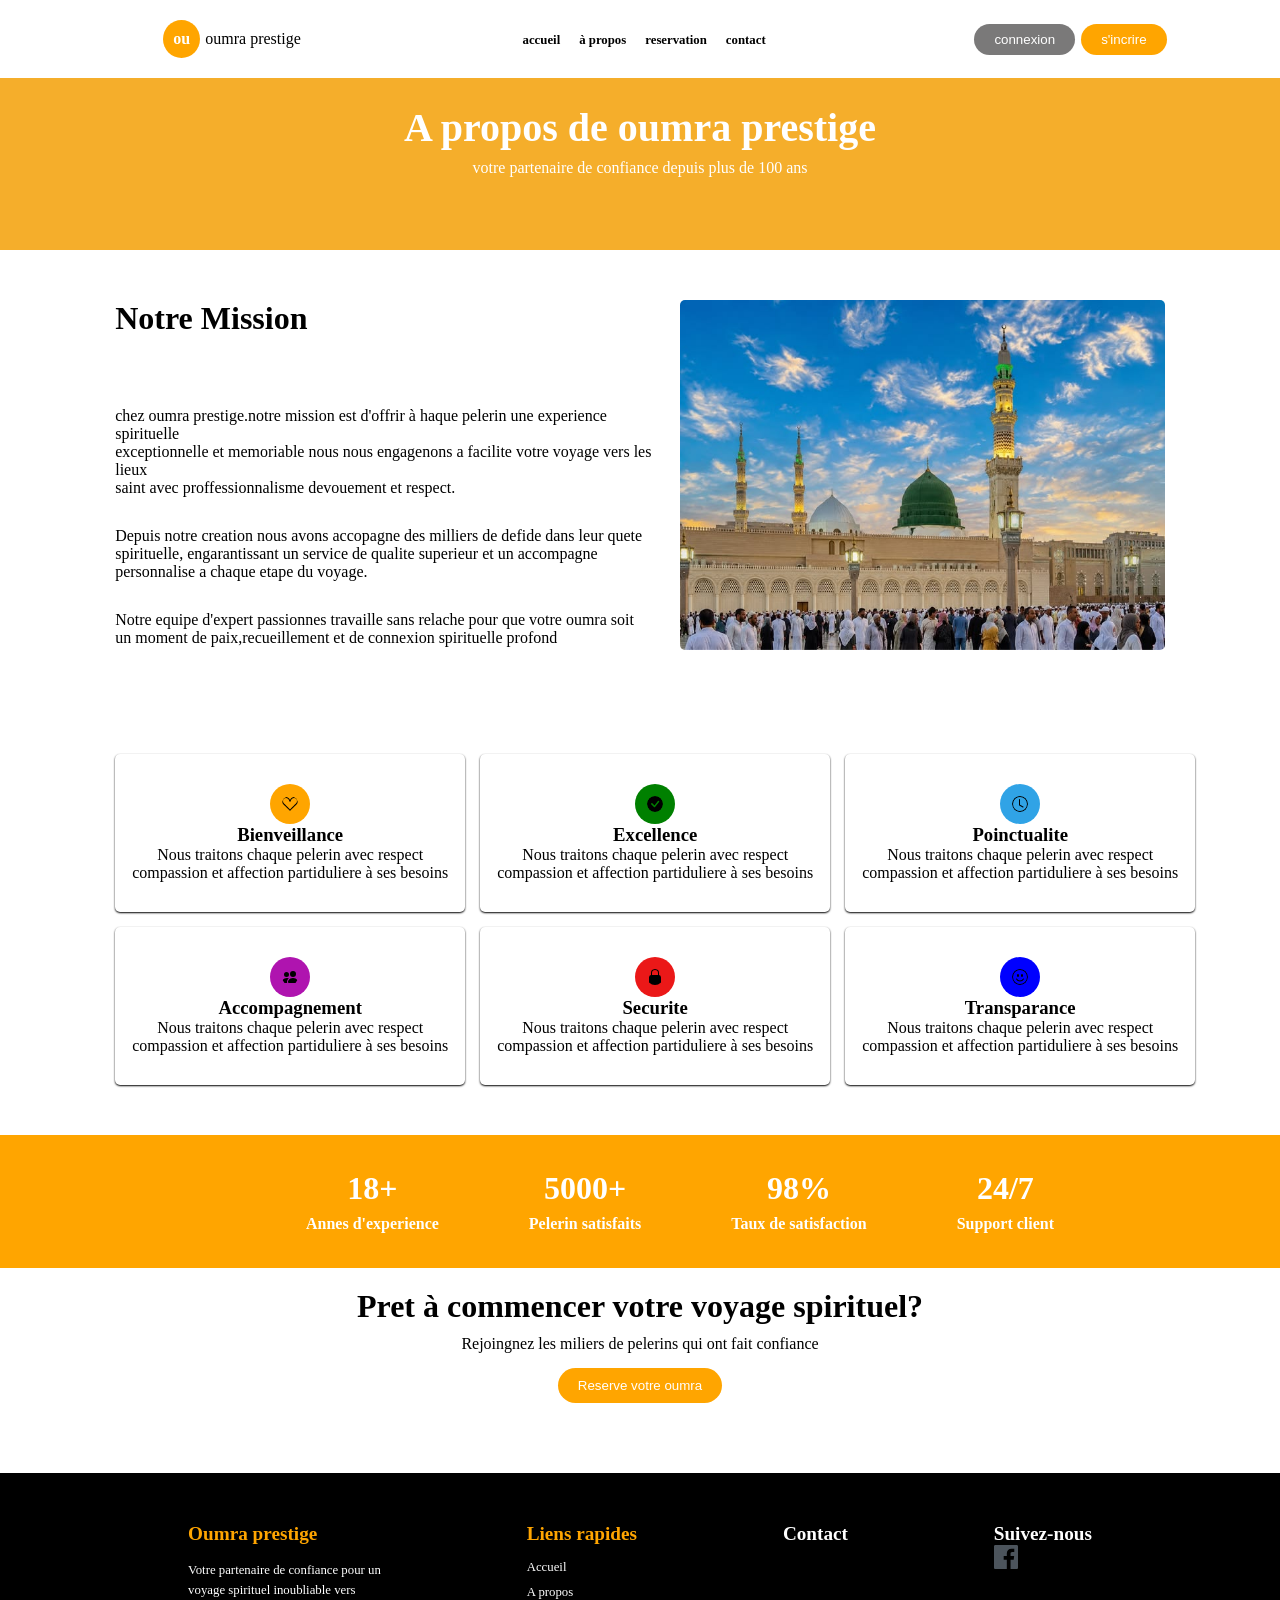
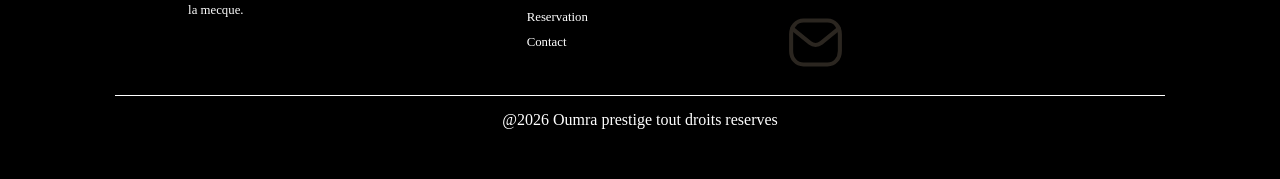
==== a propos.html @ a74d02b7 "frist commit" ====
<!DOCTYPE html>
<html lang="en">

<head>
    <meta charset="UTF-8">
    <meta name="viewport" content="width=device-width, initial-scale=1.0">
    <link rel="stylesheet" href="/style2.css">
    <title>Document</title>
</head>

<body>
    <div class="container">
        <header>
            <div class="navbar">
                <div class="logo">
                    <h1>ou</h1>
                    <p> oumra prestige</p>
                </div>
                <img src="/image/icornes/icon-menu.svg" alt="" class="menu">
                <div class="liste">
                    <a href="accueil.html">accueil</a>
                    <a href="a propos.html">à propos</a>
                    <a href="reservation.html">reservation</a>
                    <a href="">contact</a>
                    <a href="" class="display_none">connexion</a>
                    <a href="" class="display_none">s'incrire</a>
                </div>
                <div class="btn">
                    <button class="btn1"><a href="">connexion</a></button>
                    <button class="btn2"><a href="">s'incrire</a></button>
                </div>
            </div>
        </header>
        <main>
            <div class="block1">
                <h1>A propos de oumra prestige</h1>
                <p>votre partenaire de confiance depuis plus de 100 ans</p>
            </div>
            <div class="block2">
                <div class="text">
                    <h1>Notre Mission</h1>
                    <p class="p1">chez oumra prestige.notre mission est d'offrir à haque pelerin une experience
                        spirituelle
                        <br>
                        exceptionnelle et memoriable nous nous engagenons a facilite votre voyage vers les lieux <br>
                        saint avec proffessionnalisme devouement et respect.
                    </p>
                    <p class="p2">
                        Depuis notre creation nous avons accopagne des milliers de defide dans leur quete <br>
                        spirituelle, engarantissant un service de qualite superieur et un accompagne <br>
                        personnalise a chaque etape du voyage.
                    </p>
                    <p class="p3">
                        Notre equipe d'expert passionnes travaille sans relache pour que votre oumra soit <br>
                        un moment de paix,recueillement et de connexion spirituelle profond
                    </p>
                </div>
                <div class="image">
                    <img src="image/téléchargement.jpg" alt="">
                </div>
            </div>
            <div class="block3">
                <div class="cart">
                    <div class="cart1">
                        <img src="/image/icornes/suit-heart (1).svg" alt="">
                        <h3>Bienveillance</h3>
                        <p>Nous traitons chaque pelerin avec respect <br>
                            compassion et affection partiduliere à ses besoins</p>
                    </div>
                    <div class="cart1">
                        <img src="/image/icornes/check-circle-fill.svg" alt="" id="green">
                        <h3>Excellence</h3>
                        <p>Nous traitons chaque pelerin avec respect <br>
                            compassion et affection partiduliere à ses besoins</p>
                    </div>
                    <div class="cart1">
                        <img src="/image/icornes/clock.svg" alt="" id="blue">
                        <h3>Poinctualite</h3>
                        <p>Nous traitons chaque pelerin avec respect <br>
                            compassion et affection partiduliere à ses besoins</p>
                    </div>
                    <div class="cart1">
                        <img src="/image/icornes/people-fill.svg" alt="" id="viole">
                        <h3>Accompagnement</h3>
                        <p>Nous traitons chaque pelerin avec respect <br>
                            compassion et affection partiduliere à ses besoins</p>
                    </div>
                    <div class="cart1">
                        <img src="/image/icornes/lock-fill.svg" alt="" id="red">
                        <h3>Securite</h3>
                        <p>Nous traitons chaque pelerin avec respect <br>
                            compassion et affection partiduliere à ses besoins</p>
                    </div>
                    <div class="cart1">
                        <img src="/image/icornes/emoji-smile.svg" alt="" id="blue_ciel">
                        <h3>Transparance</h3>
                        <p>Nous traitons chaque pelerin avec respect <br>
                            compassion et affection partiduliere à ses besoins</p>
                    </div>
                </div>
            </div>
            <div class="block4">
                <ul>
                    <li><span class="span">18+</span><span>Annes d'experience</span></li>
                    <li><span class="span">5000+</span><span>Pelerin satisfaits</span></li>
                    <li><span class="span">98%</span><span>Taux de satisfaction</span></li>
                    <li><span class="span">24/7</span><span>Support client</span></li>
                </ul>
            </div>
            <div class="block5">
                <h1>Pret à commencer votre voyage spirituel?</h1>
                <p>Rejoingnez les miliers de pelerins qui ont fait confiance</p>
                <button>Reserve votre oumra</button>
            </div>
        </main>
        <footer>
            <div class="footer">
                <div class="block1_footer">
                    <h1>Oumra prestige</h1>
                    <p>Votre partenaire de confiance pour un <br>
                        voyage spirituel inoubliable vers <br>la mecque.</p>
                </div>
                <div class="block2_footer">
                    <h1>Liens rapides</h1>
                    <div class="lien">
                        <a href="">Accueil</a>
                        <a href="">A propos</a>
                        <a href="">Reservation</a>
                        <a href="">Contact</a>
                    </div>
                </div>
                <div class="block3_footer">
                    <h1>Contact</h1>
                    <div class="icorne">
                        <img src="/image/icornes/telephone-fill.svg" alt="">
                        <img src="/image/icornes/icon-mail.svg" alt="">
                        <img src="/image/icornes/.svg" alt="">
                    </div>
                </div>
                <div class="block4_footer">
                    <h1>Suivez-nous</h1>
                    <div class="reseaux">
                        <img src="/image/icornes/icon-facebook.svg" alt="">
                        <img src="image/icornes/linkedin.svg" alt="">
                        <img src="image/icornes/instagram.svg" alt="">
                    </div>
                </div>
            </div>
            <div class="pied">
                <p>@2026 Oumra prestige tout droits reserves</p>
            </div>
        </footer>
    </div>
       <script>
    let menu = document.querySelector(".menu")
        let liste=document.querySelector(".liste")
        menu.addEventListener("click",
      function () {
        liste.classList.toggle("active")
      }
    );
    </script>

</body>

</html>
---- style2.css ----
* {
    margin: 0;
    padding: 0;
    box-sizing: border-box;
    list-style: none;
    text-decoration: none;
}

header {
    position: relative;
}

.navbar {
    display: flex;
    background: white;
    justify-content: space-around;
    align-items: center;
    position: fixed;
    width: 100%;
    top: 0;
    left: 0;
    z-index: 1000;
    padding: 20px 10px;
}

.logo {
    display: flex;
    align-items: center;
    gap: 5px;
    margin-left: 50px;
}

.logo h1 {
    border-radius: 50%;
    padding: 10px;
    font-size: 1rem;
    color: white;
    border: none;
    background: orange;
    text-align: center;
}

.menu {
    display: none;
}

.liste a {
    margin-left: 15px;
    font-weight: bold;
    transition: 0.4s;
    color: black;
    font-size: 0.80rem;
}

.liste a:hover {
    color: orange;
}

.display_none {
    display: none;
}

.btn button {
    padding: 8px 20px;
    border-radius: 25px;
    border: none;
    cursor: pointer;
    margin-left: 2px;
}

.btn button a {
    color: white;
}

.btn1 {
    background: rgb(122, 121, 121);
}

.btn2 {
    background: orange;
}

/* le main */
.block1 {
    width: 100%;
    height: 250px;
    background-color: rgb(245, 174, 43);
    text-align: center;
    display: flex;
    flex-direction: column;
    justify-content: center;
    align-items: center;
    color: white;
    padding-top: 30px;
}

.block1 h1 {
    font-size: 2.5rem;
}

.block1 p {
    font-size: 1rem;
    margin-top: 8px;
}

.block2 {
    display: flex;
    padding: 50px 9%;
    gap: 10px;

}

.image img {
    max-width: 500px;
    width: 100%;
    height: 350px;
    border-radius: 5px;
}

.p1 {
    margin-top: 70px;

}

.p2 {
    margin-top: 30px;
}

.p3 {
    margin-top: 30px;
}

.block2 p {
    font-size: 1rem;
    line-break: 25px;
}

.block3 {
    padding: 50px 9%;
}

.cart {
    display: grid;
    gap: 15px;
    grid-template-columns: repeat(3, 350px);
    grid-template-rows: auto auto;
}

.cart1 {
    display: flex;
    flex-direction: column;
    justify-content: center;
    align-items: center;
    text-align: center;
    padding: 30px 10px;
    border-radius: 5px;
    box-shadow: 0px 1px 2px black;
    transition: 0.4s;
}

.cart1:hover {
    transform: translateY(-10px);
    box-shadow: 0 2px 5px black;
}

.cart1 img {
    border-radius: 50%;
    padding: 12px;
    background-color: orange;
    border: none;
}

#green {
    background-color: green;
}

#blue {
    background-color: rgb(48, 163, 230);
}

#viole {
    background-color: rgb(175, 20, 175);
}

#red {
    background-color: rgb(235, 24, 24);
}

#blue_ciel {
    background-color: blue;
}

.block4 {
    width: 100%;
    height: auto;
    background-color: orange;
    padding: 35px 9%;
    text-align: center;

}

.block4 ul {
    display: flex;
    gap: 10px;
    justify-content: center;
    align-content: center;
}

.block4 ul li {
    display: flex;
    margin-left: 80px;
    flex-direction: column;
    color: white;
    font-weight: bold;
    justify-content: center;
    gap: 8px;
}

.span {
    font-weight: bolder;
    font-size: 2rem;
}

.block5 {
    padding: 20px 9%;
    justify-self: center;
    align-self: center;
    text-align: center;
}

.block5 p {
    margin-top: 10px;
}

.block5 button {
    padding: 10px 20px;
    border-radius: 20px;
    border: none;
    background-color: orange;
    color: white;
    margin-top: 15px;
    transition: 0.4s;
}

.block5 button:hover {
    transform: translateY(-10px);
}

/* le footer */
footer {
    background-color: black;
    padding: 50px 9%;
    margin-top: 50px;
}

.footer {
    display: flex;
    justify-content: space-around;
}

.block1_footer h1 {
    font-size: 1.2rem;
    color: orange;
}

.block1_footer p {
    font-size: 0.80rem;
    color: white;
    line-height: 20px;
    margin-top: 15px;
}

.block2_footer h1 {
    font-size: 1.2rem;
    color: orange;
    margin-bottom: 15px;

}

.lien {
    display: flex;
    flex-direction: column;
    color: white;
    gap: 10px;
}

.lien a {
    color: white;
    font-size: 0.80rem;

}

.block3_footer h1 {
    font-size: 1.2rem;
    color: white;
}

.icorne {
    display: flex;
    flex-direction: column;
}

.block4_footer h1 {
    font-size: 1.2rem;
    color: white;
}

.pied {
    color: white;
    border-top: 1px solid white;
    margin-top: 20px;
    text-align: center;
}

.pied p {
    margin-top: 15px;
}

@media (max-width:500px) {
    .logo {
        position: absolute;
        left: 5px;
        margin-left: 0;
    }

    .menu {
        display: block;
        position: absolute;
        right: 0px;
        width: 20px;
        height: 20px;
    }

    .liste {
        background-color: white;
        position: absolute;
        top: 40px;
        left: 0;
        width: 100%;
        height: 40vh;
        display: flex;
        flex-direction: column;
        margin-left: -200%;
        transition: 0.4s;
        z-index: 1;
    }

    .liste a {
        margin-top: 10px;
        font-size: 0.80rem;
        color: black;
    }

    .liste.active {
        margin-left: 0;
    }
    .btn{
    display: none;
   }

    .display_none {
        display: block;
    }
    .block1{
        text-align: center;
    }
    .block1 h1{
        font-size: 2rem;
    }
    .block2{
        display: flex;
        flex-direction: column-reverse;
        
    }
    .cart{
        display: grid;
        grid-template-columns: 1fr;
        grid-template-rows: auto;
        gap: 20px;
    }
    .block4 ul {
        display: flex;
        flex-direction: column;
        justify-content: center;
        align-items: center;
       
    }
    .block4 ul li{
        margin-left: 0;
        text-align: center;
        display: flex;
        justify-content: center;
        align-items: center;
    }
    .footer {
        display: flex;
        flex-direction: column;
        gap: 10px;
        justify-content: center;
        align-items: center;
    }

    .block1_footer {
        text-align: center;
    }

    .block2_footer {
        text-align: center;
    }

}
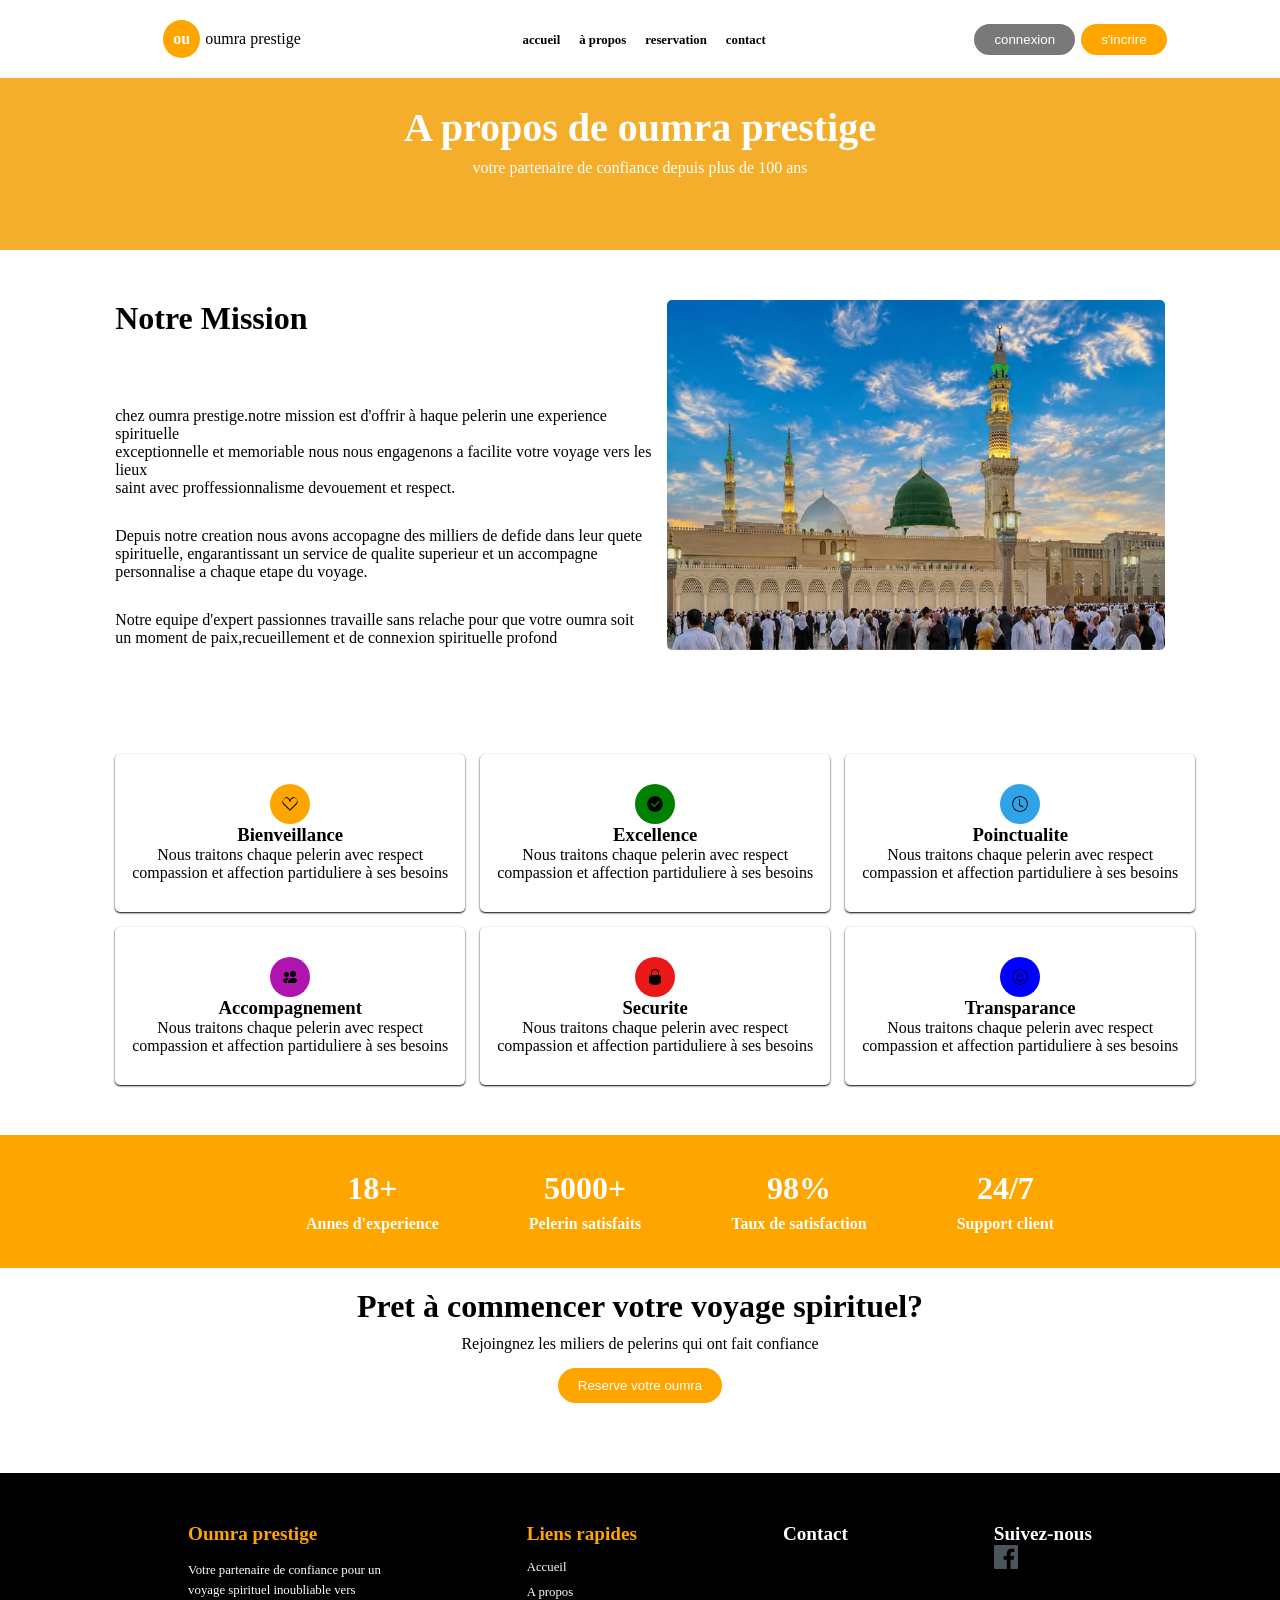
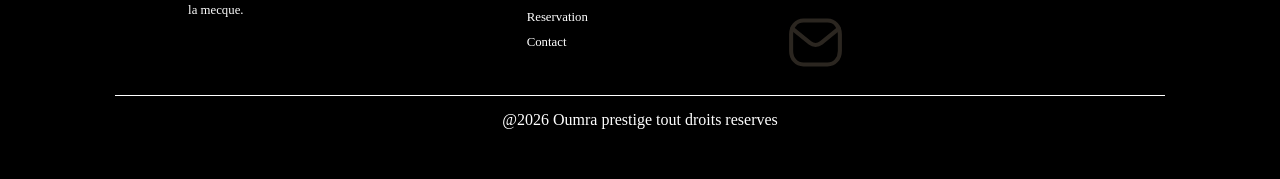
==== commit db0b87e8: "changement des noms des index" ====
--- a/a propos.html
+++ b/a propos.html
@@ -16,18 +16,18 @@
                     <h1>ou</h1>
                     <p> oumra prestige</p>
                 </div>
-                <img src="/image/icornes/icon-menu.svg" alt="" class="menu">
+                <img src="image/icornes/icon-menu.svg" alt="" class="menu">
                 <div class="liste">
-                    <a href="accueil.html">accueil</a>
-                    <a href="a propos.html">à propos</a>
-                    <a href="reservation.html">reservation</a>
-                    <a href="">contact</a>
-                    <a href="" class="display_none">connexion</a>
-                    <a href="" class="display_none">s'incrire</a>
+                    <a href="index1.html">accueil</a>
+                    <a href="index1.html">à propos</a>
+                    <a href="index3.html">reservation</a>
+                    <a href="index4.html">contact</a>
+                    <a href="index6.html" class="display_none">connexion</a>
+                    <a href="index5.html" class="display_none">s'incrire</a>
                 </div>
                 <div class="btn">
-                    <button class="btn1"><a href="">connexion</a></button>
-                    <button class="btn2"><a href="">s'incrire</a></button>
+                    <button class="btn1"><a href="index6.html">connexion</a></button>
+                    <button class="btn2"><a href="index5.html">s'incrire</a></button>
                 </div>
             </div>
         </header>
@@ -62,37 +62,37 @@
             <div class="block3">
                 <div class="cart">
                     <div class="cart1">
-                        <img src="/image/icornes/suit-heart (1).svg" alt="">
+                        <img src="image/icornes/suit-heart (1).svg" alt="">
                         <h3>Bienveillance</h3>
                         <p>Nous traitons chaque pelerin avec respect <br>
                             compassion et affection partiduliere à ses besoins</p>
                     </div>
                     <div class="cart1">
-                        <img src="/image/icornes/check-circle-fill.svg" alt="" id="green">
+                        <img src="image/icornes/check-circle-fill.svg" alt="" id="green">
                         <h3>Excellence</h3>
                         <p>Nous traitons chaque pelerin avec respect <br>
                             compassion et affection partiduliere à ses besoins</p>
                     </div>
                     <div class="cart1">
-                        <img src="/image/icornes/clock.svg" alt="" id="blue">
+                        <img src="image/icornes/clock.svg" alt="" id="blue">
                         <h3>Poinctualite</h3>
                         <p>Nous traitons chaque pelerin avec respect <br>
                             compassion et affection partiduliere à ses besoins</p>
                     </div>
                     <div class="cart1">
-                        <img src="/image/icornes/people-fill.svg" alt="" id="viole">
+                        <img src="image/icornes/people-fill.svg" alt="" id="viole">
                         <h3>Accompagnement</h3>
                         <p>Nous traitons chaque pelerin avec respect <br>
                             compassion et affection partiduliere à ses besoins</p>
                     </div>
                     <div class="cart1">
-                        <img src="/image/icornes/lock-fill.svg" alt="" id="red">
+                        <img src="image/icornes/lock-fill.svg" alt="" id="red">
                         <h3>Securite</h3>
                         <p>Nous traitons chaque pelerin avec respect <br>
                             compassion et affection partiduliere à ses besoins</p>
                     </div>
                     <div class="cart1">
-                        <img src="/image/icornes/emoji-smile.svg" alt="" id="blue_ciel">
+                        <img src="image/icornes/emoji-smile.svg" alt="" id="blue_ciel">
                         <h3>Transparance</h3>
                         <p>Nous traitons chaque pelerin avec respect <br>
                             compassion et affection partiduliere à ses besoins</p>
@@ -132,15 +132,15 @@
                 <div class="block3_footer">
                     <h1>Contact</h1>
                     <div class="icorne">
-                        <img src="/image/icornes/telephone-fill.svg" alt="">
-                        <img src="/image/icornes/icon-mail.svg" alt="">
-                        <img src="/image/icornes/.svg" alt="">
+                        <img src="image/icornes/telephone-fill.svg" alt="">
+                        <img src="image/icornes/icon-mail.svg" alt="">
+                        <img src="image/icornes/.svg" alt="">
                     </div>
                 </div>
                 <div class="block4_footer">
                     <h1>Suivez-nous</h1>
                     <div class="reseaux">
-                        <img src="/image/icornes/icon-facebook.svg" alt="">
+                        <img src="image/icornes/icon-facebook.svg" alt="">
                         <img src="image/icornes/linkedin.svg" alt="">
                         <img src="image/icornes/instagram.svg" alt="">
                     </div>
--- a/style2.css
+++ b/style2.css
@@ -111,7 +111,7 @@
 }
 
 .image img {
-    max-width: 500px;
+    max-width: 600px;
     width: 100%;
     height: 350px;
     border-radius: 5px;
@@ -168,6 +168,7 @@
     padding: 12px;
     background-color: orange;
     border: none;
+    fill: white;
 }
 
 #green {
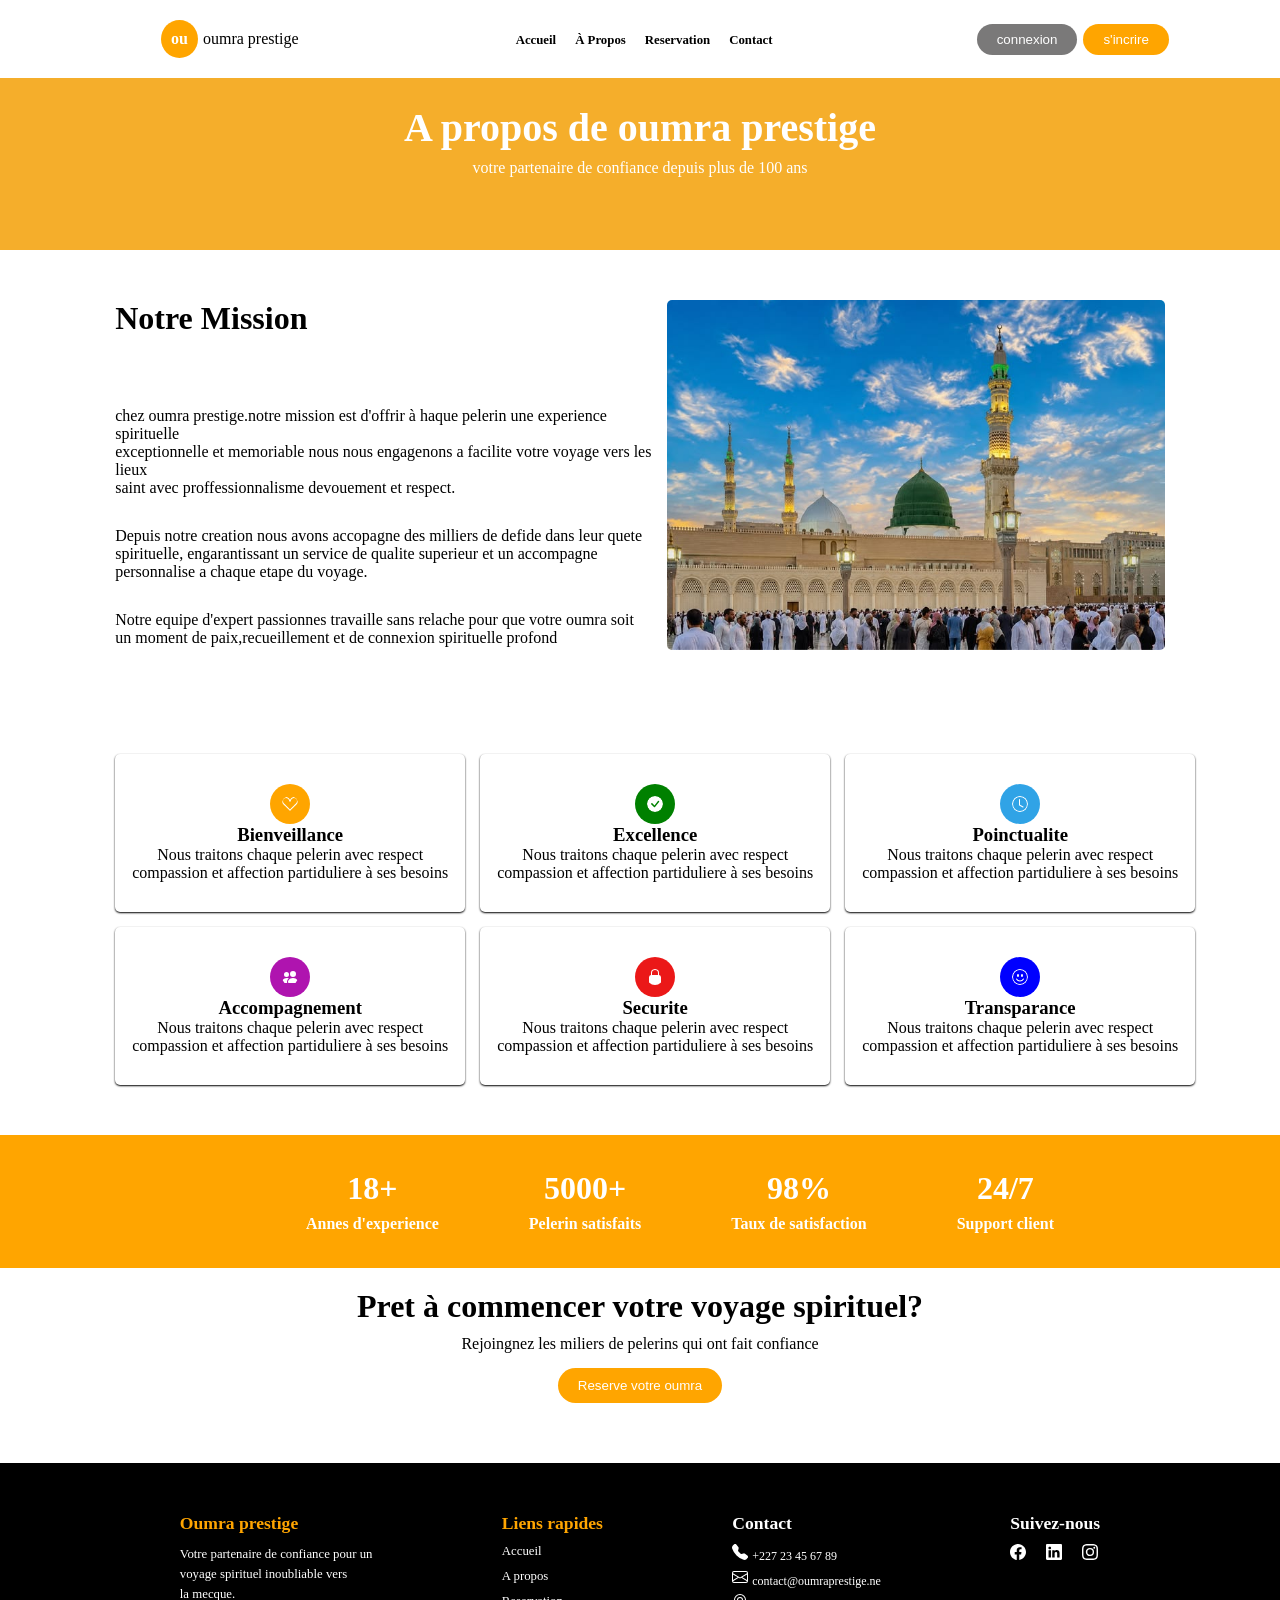
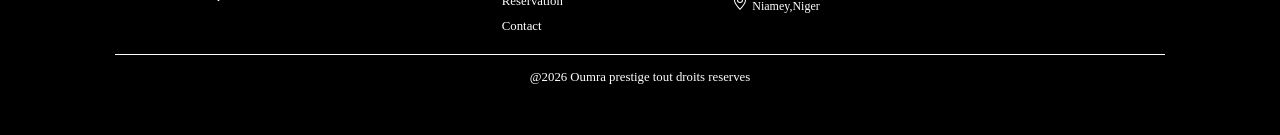
==== commit 2b9f60bc: "fin du projet" ====
--- a/a propos.html
+++ b/a propos.html
@@ -18,16 +18,16 @@
                 </div>
                 <img src="image/icornes/icon-menu.svg" alt="" class="menu">
                 <div class="liste">
-                    <a href="index1.html">accueil</a>
-                    <a href="index1.html">à propos</a>
-                    <a href="index3.html">reservation</a>
-                    <a href="index4.html">contact</a>
-                    <a href="index6.html" class="display_none">connexion</a>
-                    <a href="index5.html" class="display_none">s'incrire</a>
+                    <a href="index.html">accueil</a>
+                    <a href="a propos.html">à propos</a>
+                    <a href="reservation.html">reservation</a>
+                    <a href="contact.html">contact</a>
+                    <a href="connexion.html" class="display_none">connexion</a>
+                    <a href="incrire.html" class="display_none">s'incrire</a>
                 </div>
                 <div class="btn">
-                    <button class="btn1"><a href="index6.html">connexion</a></button>
-                    <button class="btn2"><a href="index5.html">s'incrire</a></button>
+                    <button class="btn1"><a href="connexion.html">connexion</a></button>
+                    <button class="btn2"><a href="incrire.html">s'incrire</a></button>
                 </div>
             </div>
         </header>
@@ -113,7 +113,7 @@
                 <button>Reserve votre oumra</button>
             </div>
         </main>
-        <footer>
+       <footer>
             <div class="footer">
                 <div class="block1_footer">
                     <h1>Oumra prestige</h1>
@@ -123,26 +123,35 @@
                 <div class="block2_footer">
                     <h1>Liens rapides</h1>
                     <div class="lien">
-                        <a href="">Accueil</a>
-                        <a href="">A propos</a>
-                        <a href="">Reservation</a>
-                        <a href="">Contact</a>
+                        <a href="index.html">Accueil</a>
+                        <a href="a propos.html">A propos</a>
+                        <a href="reservation.html">Reservation</a>
+                        <a href="connexion.html">Contact</a>
                     </div>
                 </div>
                 <div class="block3_footer">
                     <h1>Contact</h1>
                     <div class="icorne">
-                        <img src="image/icornes/telephone-fill.svg" alt="">
-                        <img src="image/icornes/icon-mail.svg" alt="">
-                        <img src="image/icornes/.svg" alt="">
+                        <p>
+                        <img src="image/icorne2/telephone-fill.svg" alt="">
+                        <span>+227 23 45 67 89</span>
+                        </p>
+                        <p>
+                        <img src="image/icorne2/envelope.svg" alt="">
+                            <span>contact@oumraprestige.ne</span>
+                        </p>
+                        <p>
+                        <img src="image/icorne2/geo-alt.svg" alt="">
+                            <span>Niamey,Niger</span>
+                        </p>
                     </div>
                 </div>
                 <div class="block4_footer">
                     <h1>Suivez-nous</h1>
                     <div class="reseaux">
-                        <img src="image/icornes/icon-facebook.svg" alt="">
-                        <img src="image/icornes/linkedin.svg" alt="">
-                        <img src="image/icornes/instagram.svg" alt="">
+                        <img src="image/icorne2/facebook.svg" alt="">
+                        <img src="image/icorne2/linkedin.svg" alt="">
+                        <img src="image/icorne2/instagram.svg" alt="">
                     </div>
                 </div>
             </div>
--- a/style2.css
+++ b/style2.css
@@ -50,6 +50,7 @@
     transition: 0.4s;
     color: black;
     font-size: 0.80rem;
+    text-transform: capitalize;
 }
 
 .liste a:hover {
@@ -160,35 +161,36 @@
 
 .cart1:hover {
     transform: translateY(-10px);
-    box-shadow: 0 2px 5px black;
+    box-shadow: 0 0px 4px black;
 }
 
 .cart1 img {
     border-radius: 50%;
     padding: 12px;
-    background-color: orange;
+    background-color: #005AFF;
     border: none;
-    fill: white;
+    filter: invert(1);
+
 }
 
 #green {
-    background-color: green;
+    background-color: #FF7FFF;
 }
 
 #blue {
-    background-color: rgb(48, 163, 230);
+    background-color: #CF5C19;
 }
 
 #viole {
-    background-color: rgb(175, 20, 175);
+    background-color: #50EB50;
 }
 
 #red {
-    background-color: rgb(235, 24, 24);
+    background-color: #14E7E7;
 }
 
 #blue_ciel {
-    background-color: blue;
+    background-color: #FFFF00;
 }
 
 .block4 {
@@ -251,7 +253,7 @@
 footer {
     background-color: black;
     padding: 50px 9%;
-    margin-top: 50px;
+    margin-top: 40px;
 }
 
 .footer {
@@ -260,7 +262,7 @@
 }
 
 .block1_footer h1 {
-    font-size: 1.2rem;
+    font-size: 1.1rem;
     color: orange;
 }
 
@@ -268,13 +270,13 @@
     font-size: 0.80rem;
     color: white;
     line-height: 20px;
-    margin-top: 15px;
+    margin-top: 10px;
 }
 
 .block2_footer h1 {
-    font-size: 1.2rem;
+    font-size: 1.1rem;
     color: orange;
-    margin-bottom: 15px;
+    margin-bottom: 10px;
 
 }
 
@@ -292,29 +294,49 @@
 }
 
 .block3_footer h1 {
-    font-size: 1.2rem;
-    color: white;
+    font-size: 1.1rem;
+    color: white;
+    margin-bottom: 10px;
+
 }
 
 .icorne {
     display: flex;
     flex-direction: column;
+    gap: 5px;
+}
+
+.icorne p span {
+    color: white;
+    font-size: 0.75rem;
+}
+
+.icorne p img,
+.reseaux img {
+    filter: invert(1);
 }
 
 .block4_footer h1 {
-    font-size: 1.2rem;
-    color: white;
+    font-size: 1.1rem;
+    color: white;
+    margin-bottom: 10px;
+}
+
+.reseaux {
+    display: flex;
+    gap: 20px;
 }
 
 .pied {
     color: white;
-    border-top: 1px solid white;
+    border-top: 0.1rem solid white;
     margin-top: 20px;
     text-align: center;
 }
 
 .pied p {
     margin-top: 15px;
+    font-size: 0.80rem;
 }
 
 @media (max-width:500px) {
@@ -355,58 +377,64 @@
     .liste.active {
         margin-left: 0;
     }
-    .btn{
-    display: none;
-   }
-
+
+    .btn {
+        display: none;
+    }
+    
     .display_none {
         display: block;
     }
-    .block1{
+
+    .block1 {
         text-align: center;
     }
-    .block1 h1{
+
+    .block1 h1 {
         font-size: 2rem;
     }
-    .block2{
+
+    .block2 {
         display: flex;
-        flex-direction: column-reverse;
-        
-    }
-    .cart{
+        flex-direction: column;
+        padding: 25px 9%;
+    }
+
+    .p1 {
+        margin-top: 50px;
+    }
+
+    .cart {
         display: grid;
         grid-template-columns: 1fr;
         grid-template-rows: auto;
         gap: 20px;
     }
+
     .block4 ul {
         display: flex;
         flex-direction: column;
         justify-content: center;
         align-items: center;
-       
-    }
-    .block4 ul li{
+
+    }
+
+    .block4 ul li {
         margin-left: 0;
         text-align: center;
         display: flex;
         justify-content: center;
         align-items: center;
     }
+
+    .span {
+        font-size: 1.5rem;
+    }
+
     .footer {
         display: flex;
         flex-direction: column;
-        gap: 10px;
-        justify-content: center;
-        align-items: center;
-    }
-
-    .block1_footer {
-        text-align: center;
-    }
-
-    .block2_footer {
-        text-align: center;
+        gap: 12px;
     }
 
 }
